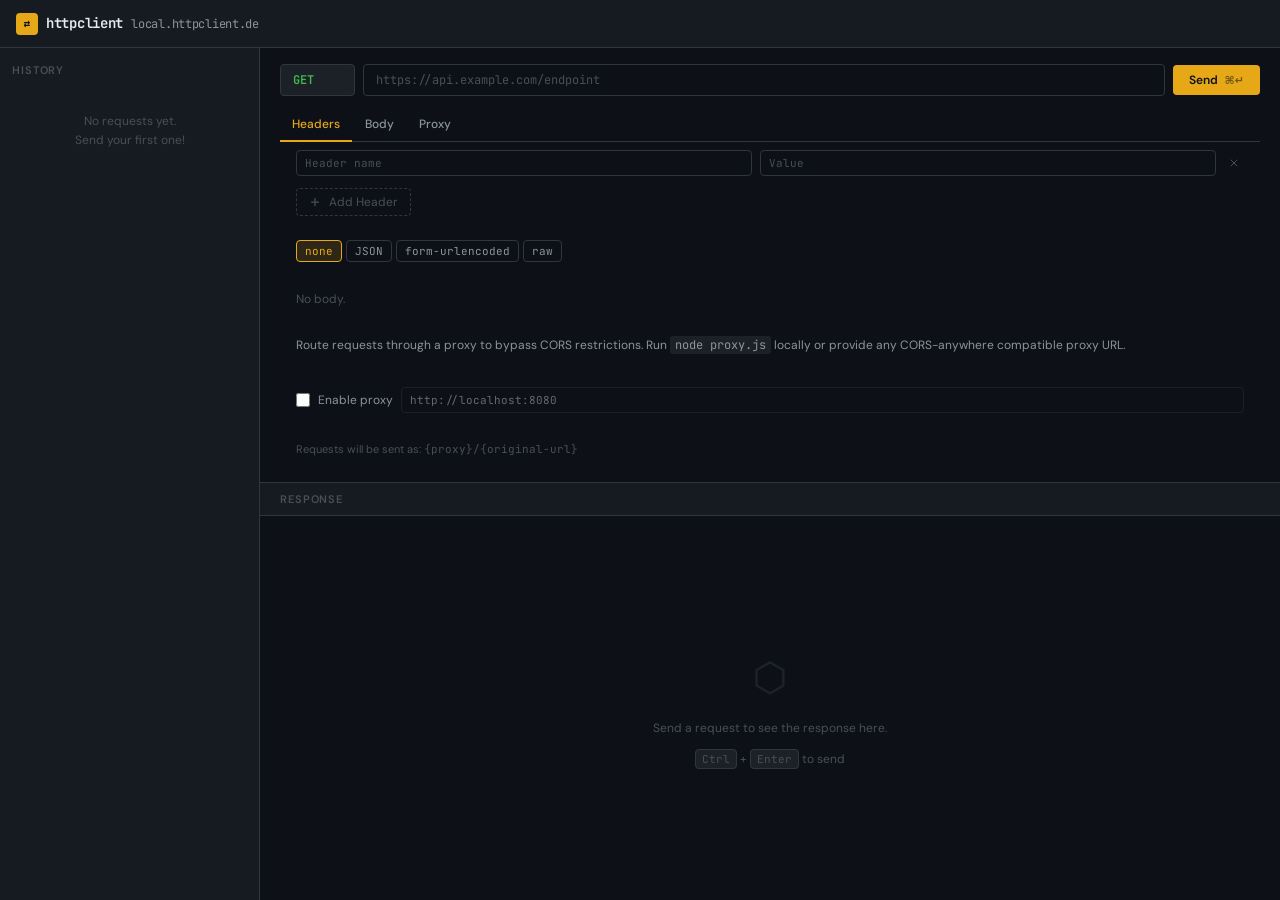
==== index.html @ a1837029 "Initial Application ("Vibecoded")" ====
<!DOCTYPE html>
<html lang="en">
<head>
  <meta charset="UTF-8" />
  <meta name="viewport" content="width=device-width, initial-scale=1.0" />
  <meta name="description" content="Offline HTTP client — send requests, inspect responses. Installable PWA." />
  <meta name="theme-color" content="#0d1117" />

  <!-- PWA -->
  <link rel="manifest" href="/manifest.json" />
  <link rel="apple-touch-icon" href="/icons/icon-192.png" />
  <meta name="apple-mobile-web-app-capable" content="yes" />
  <meta name="apple-mobile-web-app-status-bar-style" content="black-translucent" />
  <meta name="apple-mobile-web-app-title" content="httpclient" />

  <!-- iOS splash / Safari -->
  <meta name="mobile-web-app-capable" content="yes" />

  <title>httpclient</title>
  <link rel="stylesheet" href="/style.css" />
</head>
<body>

<div id="app">

  <!-- ── Header ──────────────────────────────────────────────────────── -->
  <header id="header">
    <div class="logo">
      <div class="logo-icon">⇄</div>
      httpclient
      <span class="logo-domain">local.httpclient.de</span>
    </div>

    <div class="header-spacer"></div>

    <div class="header-actions">
      <!-- Offline indicator -->
      <div id="offline-indicator">
        <div class="offline-dot"></div>
        offline
      </div>

      <!-- Install button (shown when installable) -->
      <button id="install-btn" title="Install as app">
        <svg width="13" height="13" viewBox="0 0 24 24" fill="none" stroke="currentColor" stroke-width="2" stroke-linecap="round" stroke-linejoin="round">
          <path d="M21 15v4a2 2 0 01-2 2H5a2 2 0 01-2-2v-4"/><polyline points="7 10 12 15 17 10"/><line x1="12" y1="15" x2="12" y2="3"/>
        </svg>
        Install App
      </button>
    </div>
  </header>

  <!-- ── Sidebar — History ────────────────────────────────────────────── -->
  <aside id="sidebar">
    <div class="sidebar-section">
      <span class="sidebar-label">History</span>
    </div>
    <div class="history-list" id="history-list"></div>
  </aside>

  <!-- ── Main ────────────────────────────────────────────────────────── -->
  <main id="main">

    <!-- Loading bar -->
    <div id="loading-bar"><div id="loading-bar-fill"></div></div>

    <!-- Request Panel -->
    <section id="request-panel">

      <!-- URL Bar -->
      <div class="url-bar">
        <select class="method-select" id="method-select" data-method="GET">
          <option value="GET">GET</option>
          <option value="POST">POST</option>
          <option value="PUT">PUT</option>
          <option value="PATCH">PATCH</option>
          <option value="DELETE">DELETE</option>
          <option value="HEAD">HEAD</option>
          <option value="OPTIONS">OPTIONS</option>
        </select>

        <input
          id="url-input"
          class="url-input"
          type="url"
          placeholder="https://api.example.com/endpoint"
          autocomplete="off"
          autocorrect="off"
          autocapitalize="off"
          spellcheck="false"
        />

        <button id="send-btn" class="btn-send">
          <div class="spinner"></div>
          <span class="send-label">
            Send
            <span style="opacity:0.55;font-size:var(--text-xs);margin-left:4px">⌘↵</span>
          </span>
        </button>
      </div>

      <!-- Request Tabs -->
      <div class="tabs">
        <button class="tab-btn active" data-tab="headers">
          Headers
          <span class="tab-badge" id="tab-headers-badge" style="display:none"></span>
        </button>
        <button class="tab-btn" data-tab="body">Body</button>
        <button class="tab-btn" data-tab="proxy">Proxy</button>
      </div>

      <!-- Headers Panel -->
      <div class="tab-panel active request-tabs-section" data-panel="headers">
        <div id="headers-editor"></div>
        <button class="btn-add-row" id="add-header-btn">
          <svg width="12" height="12" viewBox="0 0 24 24" fill="none" stroke="currentColor" stroke-width="2.5" stroke-linecap="round"><line x1="12" y1="5" x2="12" y2="19"/><line x1="5" y1="12" x2="19" y2="12"/></svg>
          Add Header
        </button>
      </div>

      <!-- Body Panel -->
      <div class="tab-panel request-tabs-section" data-panel="body">
        <div class="body-type-select">
          <button class="body-type-btn active" data-type="none">none</button>
          <button class="body-type-btn" data-type="json">JSON</button>
          <button class="body-type-btn" data-type="form">form-urlencoded</button>
          <button class="body-type-btn" data-type="raw">raw</button>
        </div>
        <div id="body-wrap"></div>
      </div>

      <!-- Proxy Panel -->
      <div class="tab-panel request-tabs-section" data-panel="proxy">
        <p style="color:var(--text-secondary);font-size:var(--text-sm);margin-bottom:var(--space-3);line-height:1.6">
          Route requests through a proxy to bypass CORS restrictions.
          Run <code style="font-family:var(--font-mono);background:var(--bg-elevated);padding:1px 5px;border-radius:3px">node proxy.js</code>
          locally or provide any CORS-anywhere compatible proxy URL.
        </p>
        <div class="proxy-row">
          <label class="proxy-toggle">
            <input type="checkbox" id="proxy-toggle" />
            Enable proxy
          </label>
          <input
            id="proxy-url-input"
            class="proxy-input"
            type="url"
            placeholder="http://localhost:8080"
            value="http://localhost:8080"
            disabled
          />
        </div>
        <p style="color:var(--text-muted);font-size:var(--text-xs);margin-top:var(--space-2);line-height:1.5">
          Requests will be sent as: <code style="font-family:var(--font-mono)">{proxy}/{original-url}</code>
        </p>
      </div>

    </section>

    <!-- Response Panel -->
    <section id="response-panel">
      <div id="response-header" class="response-header"></div>
      <div id="response-output" class="response-body-wrap"></div>
    </section>

  </main>
</div>

<!-- Update Banner -->
<div id="update-banner">
  <svg width="14" height="14" viewBox="0 0 24 24" fill="none" stroke="var(--accent)" stroke-width="2" stroke-linecap="round"><polyline points="23 4 23 10 17 10"/><path d="M20.49 15a9 9 0 11-2.12-9.36L23 10"/></svg>
  <span style="font-size:var(--text-sm);color:var(--text-secondary)">Update available</span>
  <button id="update-reload-btn" style="background:var(--accent);border:none;border-radius:var(--radius-sm);color:var(--bg-base);font-size:var(--text-xs);font-weight:600;padding:4px 10px;cursor:pointer">Reload</button>
  <button id="update-dismiss-btn" class="btn-icon" style="border:none;background:none" title="Dismiss">
    <svg width="12" height="12" viewBox="0 0 24 24" fill="none" stroke="currentColor" stroke-width="2" stroke-linecap="round"><line x1="18" y1="6" x2="6" y2="18"/><line x1="6" y1="6" x2="18" y2="18"/></svg>
  </button>
</div>

<script src="/app.js"></script>
</body>
</html>
---- style.css ----
/* style.css — httpclient design system */

/* ── Fonts ──────────────────────────────────────────────────────────────────── */
@import url('https://fonts.googleapis.com/css2?family=JetBrains+Mono:wght@300;400;500;600&family=DM+Sans:wght@300;400;500;600&display=swap');

/* ── Variables ──────────────────────────────────────────────────────────────── */
:root {
  /* Colors */
  --bg-base:       #0d1117;
  --bg-surface:    #161b22;
  --bg-elevated:   #1c2128;
  --bg-hover:      #21262d;
  --bg-input:      #0d1117;

  --border:        #30363d;
  --border-strong: #484f58;

  --text-primary:  #e6edf3;
  --text-secondary:#8b949e;
  --text-muted:    #484f58;

  --accent:        #e6a817;   /* amber */
  --accent-dim:    rgba(230, 168, 23, 0.15);
  --accent-glow:   rgba(230, 168, 23, 0.08);

  --green:         #3fb950;
  --red:           #f85149;
  --blue:          #58a6ff;
  --purple:        #bc8cff;
  --orange:        #ffa657;

  --status-1xx:    #58a6ff;
  --status-2xx:    #3fb950;
  --status-3xx:    #e6a817;
  --status-4xx:    #ffa657;
  --status-5xx:    #f85149;

  /* Spacing */
  --space-1: 4px;
  --space-2: 8px;
  --space-3: 12px;
  --space-4: 16px;
  --space-5: 20px;
  --space-6: 24px;
  --space-8: 32px;

  /* Typography */
  --font-ui:   'DM Sans', system-ui, sans-serif;
  --font-mono: 'JetBrains Mono', 'Fira Code', monospace;

  --text-xs:   11px;
  --text-sm:   12px;
  --text-base: 13px;
  --text-md:   14px;
  --text-lg:   16px;

  /* Radii */
  --radius-sm: 4px;
  --radius-md: 6px;
  --radius-lg: 10px;

  /* Transitions */
  --ease: cubic-bezier(0.16, 1, 0.3, 1);
  --duration: 160ms;
}

/* ── Reset ──────────────────────────────────────────────────────────────────── */
*, *::before, *::after { box-sizing: border-box; margin: 0; padding: 0; }

html, body {
  height: 100%;
  overflow: hidden;
  font-family: var(--font-ui);
  font-size: var(--text-base);
  background: var(--bg-base);
  color: var(--text-primary);
  -webkit-font-smoothing: antialiased;
  line-height: 1.5;
}

::selection { background: var(--accent-dim); color: var(--text-primary); }

/* ── Scrollbar ──────────────────────────────────────────────────────────────── */
::-webkit-scrollbar { width: 6px; height: 6px; }
::-webkit-scrollbar-track { background: transparent; }
::-webkit-scrollbar-thumb { background: var(--border); border-radius: 99px; }
::-webkit-scrollbar-thumb:hover { background: var(--border-strong); }

/* ── Layout ─────────────────────────────────────────────────────────────────── */
#app {
  display: grid;
  grid-template-rows: 48px 1fr;
  grid-template-columns: 260px 1fr;
  grid-template-areas:
    "header header"
    "sidebar main";
  height: 100vh;
  width: 100vw;
  overflow: hidden;
}

/* ── Header ─────────────────────────────────────────────────────────────────── */
#header {
  grid-area: header;
  display: flex;
  align-items: center;
  gap: var(--space-4);
  padding: 0 var(--space-4);
  background: var(--bg-surface);
  border-bottom: 1px solid var(--border);
  z-index: 100;
}

.logo {
  display: flex;
  align-items: center;
  gap: var(--space-2);
  font-family: var(--font-mono);
  font-size: var(--text-md);
  font-weight: 600;
  color: var(--text-primary);
  letter-spacing: -0.02em;
  flex-shrink: 0;
}

.logo-icon {
  width: 22px;
  height: 22px;
  background: var(--accent);
  border-radius: var(--radius-sm);
  display: flex;
  align-items: center;
  justify-content: center;
  font-size: 11px;
  font-weight: 700;
  color: var(--bg-base);
}

.logo-domain {
  color: var(--text-secondary);
  font-size: var(--text-sm);
  font-weight: 400;
}

.header-spacer { flex: 1; }

.header-actions {
  display: flex;
  align-items: center;
  gap: var(--space-2);
}

/* ── Sidebar ─────────────────────────────────────────────────────────────────── */
#sidebar {
  grid-area: sidebar;
  background: var(--bg-surface);
  border-right: 1px solid var(--border);
  display: flex;
  flex-direction: column;
  overflow: hidden;
}

.sidebar-section {
  padding: var(--space-3) var(--space-3) var(--space-2);
}

.sidebar-label {
  font-size: var(--text-xs);
  font-weight: 600;
  color: var(--text-muted);
  letter-spacing: 0.08em;
  text-transform: uppercase;
}

.history-list {
  flex: 1;
  overflow-y: auto;
  padding: 0 var(--space-2) var(--space-2);
}

.history-empty {
  padding: var(--space-6) var(--space-4);
  text-align: center;
  color: var(--text-muted);
  font-size: var(--text-sm);
  line-height: 1.6;
}

.history-item {
  display: flex;
  align-items: center;
  gap: var(--space-2);
  padding: var(--space-2) var(--space-2);
  border-radius: var(--radius-sm);
  cursor: pointer;
  transition: background var(--duration) var(--ease);
  min-width: 0;
}

.history-item:hover { background: var(--bg-hover); }

.history-item .method-badge {
  flex-shrink: 0;
  font-size: 9px;
}

.history-item .url-text {
  font-family: var(--font-mono);
  font-size: var(--text-xs);
  color: var(--text-secondary);
  white-space: nowrap;
  overflow: hidden;
  text-overflow: ellipsis;
  flex: 1;
  min-width: 0;
}

.history-item .status-dot {
  width: 6px;
  height: 6px;
  border-radius: 50%;
  flex-shrink: 0;
}

/* ── Main ────────────────────────────────────────────────────────────────────── */
#main {
  grid-area: main;
  display: flex;
  flex-direction: column;
  overflow: hidden;
  background: var(--bg-base);
}

/* ── Request Panel ───────────────────────────────────────────────────────────── */
#request-panel {
  padding: var(--space-4) var(--space-5);
  border-bottom: 1px solid var(--border);
  flex-shrink: 0;
}

.url-bar {
  display: flex;
  align-items: center;
  gap: var(--space-2);
  margin-bottom: var(--space-3);
}

.method-select {
  appearance: none;
  background: var(--bg-elevated);
  border: 1px solid var(--border);
  border-radius: var(--radius-sm);
  color: var(--accent);
  font-family: var(--font-mono);
  font-size: var(--text-sm);
  font-weight: 600;
  padding: 7px var(--space-3);
  cursor: pointer;
  outline: none;
  flex-shrink: 0;
  transition: border-color var(--duration);
}

.method-select:hover { border-color: var(--border-strong); }
.method-select:focus { border-color: var(--accent); }

/* Method color coding */
.method-select[data-method="GET"]     { color: var(--green); }
.method-select[data-method="POST"]    { color: var(--blue); }
.method-select[data-method="PUT"]     { color: var(--orange); }
.method-select[data-method="PATCH"]   { color: var(--purple); }
.method-select[data-method="DELETE"]  { color: var(--red); }
.method-select[data-method="HEAD"]    { color: var(--text-secondary); }
.method-select[data-method="OPTIONS"] { color: var(--text-secondary); }

.url-input {
  flex: 1;
  background: var(--bg-input);
  border: 1px solid var(--border);
  border-radius: var(--radius-sm);
  color: var(--text-primary);
  font-family: var(--font-mono);
  font-size: var(--text-sm);
  padding: 7px var(--space-3);
  outline: none;
  transition: border-color var(--duration);
  min-width: 0;
}

.url-input::placeholder { color: var(--text-muted); }
.url-input:hover { border-color: var(--border-strong); }
.url-input:focus { border-color: var(--accent); box-shadow: 0 0 0 3px var(--accent-glow); }

.btn-send {
  display: flex;
  align-items: center;
  gap: var(--space-2);
  background: var(--accent);
  border: none;
  border-radius: var(--radius-sm);
  color: var(--bg-base);
  font-family: var(--font-ui);
  font-size: var(--text-sm);
  font-weight: 600;
  padding: 7px var(--space-4);
  cursor: pointer;
  flex-shrink: 0;
  transition: all var(--duration) var(--ease);
  white-space: nowrap;
}

.btn-send:hover { filter: brightness(1.1); transform: translateY(-1px); }
.btn-send:active { transform: translateY(0); }
.btn-send:disabled {
  background: var(--bg-elevated);
  color: var(--text-muted);
  cursor: not-allowed;
  transform: none;
}

.btn-send .spinner {
  width: 12px;
  height: 12px;
  border: 2px solid rgba(13,17,23,0.3);
  border-top-color: var(--bg-base);
  border-radius: 50%;
  animation: spin 0.6s linear infinite;
  display: none;
}

.btn-send.loading .spinner { display: block; }
.btn-send.loading .send-label { display: none; }

@keyframes spin { to { transform: rotate(360deg); } }

/* ── Tabs ────────────────────────────────────────────────────────────────────── */
.tabs {
  display: flex;
  gap: 1px;
  border-bottom: 1px solid var(--border);
}

.tab-btn {
  background: none;
  border: none;
  border-bottom: 2px solid transparent;
  color: var(--text-secondary);
  font-family: var(--font-ui);
  font-size: var(--text-sm);
  font-weight: 500;
  padding: var(--space-2) var(--space-3);
  cursor: pointer;
  transition: all var(--duration);
  margin-bottom: -1px;
}

.tab-btn:hover { color: var(--text-primary); }

.tab-btn.active {
  color: var(--accent);
  border-bottom-color: var(--accent);
}

.tab-badge {
  display: inline-flex;
  align-items: center;
  justify-content: center;
  background: var(--bg-elevated);
  border-radius: 99px;
  font-size: 9px;
  font-weight: 600;
  min-width: 16px;
  height: 16px;
  padding: 0 4px;
  margin-left: 4px;
  color: var(--text-secondary);
}

.tab-panel { display: none; }
.tab-panel.active { display: block; }

/* ── Headers Editor ──────────────────────────────────────────────────────────── */
.kv-editor {
  padding: var(--space-3) 0;
}

.kv-row {
  display: grid;
  grid-template-columns: 1fr 1fr auto;
  gap: var(--space-2);
  margin-bottom: var(--space-2);
  align-items: center;
}

.kv-input {
  background: var(--bg-input);
  border: 1px solid var(--border);
  border-radius: var(--radius-sm);
  color: var(--text-primary);
  font-family: var(--font-mono);
  font-size: var(--text-xs);
  padding: 5px var(--space-2);
  outline: none;
  transition: border-color var(--duration);
  width: 100%;
}

.kv-input::placeholder { color: var(--text-muted); }
.kv-input:focus { border-color: var(--accent); }

.kv-delete {
  background: none;
  border: none;
  color: var(--text-muted);
  cursor: pointer;
  padding: 4px;
  border-radius: var(--radius-sm);
  transition: color var(--duration);
  display: flex;
  align-items: center;
  justify-content: center;
  flex-shrink: 0;
}

.kv-delete:hover { color: var(--red); }

.btn-add-row {
  display: inline-flex;
  align-items: center;
  gap: var(--space-2);
  background: none;
  border: 1px dashed var(--border);
  border-radius: var(--radius-sm);
  color: var(--text-muted);
  font-family: var(--font-ui);
  font-size: var(--text-sm);
  padding: 5px var(--space-3);
  cursor: pointer;
  transition: all var(--duration);
  margin-top: var(--space-1);
}

.btn-add-row:hover {
  border-color: var(--accent);
  color: var(--accent);
}

/* ── Body Editor ─────────────────────────────────────────────────────────────── */
.body-type-select {
  display: flex;
  gap: var(--space-1);
  padding: var(--space-2) 0;
}

.body-type-btn {
  background: none;
  border: 1px solid var(--border);
  border-radius: var(--radius-sm);
  color: var(--text-secondary);
  font-family: var(--font-mono);
  font-size: var(--text-xs);
  padding: 3px var(--space-2);
  cursor: pointer;
  transition: all var(--duration);
}

.body-type-btn.active {
  background: var(--accent-dim);
  border-color: var(--accent);
  color: var(--accent);
}

.body-editor {
  background: var(--bg-input);
  border: 1px solid var(--border);
  border-radius: var(--radius-sm);
  color: var(--text-primary);
  font-family: var(--font-mono);
  font-size: var(--text-xs);
  line-height: 1.6;
  padding: var(--space-3);
  outline: none;
  resize: vertical;
  width: 100%;
  min-height: 100px;
  transition: border-color var(--duration);
  tab-size: 2;
}

.body-editor:focus { border-color: var(--accent); }
.body-editor::placeholder { color: var(--text-muted); }

/* ── Proxy Settings ──────────────────────────────────────────────────────────── */
.proxy-row {
  display: flex;
  align-items: center;
  gap: var(--space-2);
  padding: var(--space-3) 0;
}

.proxy-toggle {
  display: flex;
  align-items: center;
  gap: var(--space-2);
  cursor: pointer;
  font-size: var(--text-sm);
  color: var(--text-secondary);
  user-select: none;
  flex-shrink: 0;
}

.proxy-toggle input[type="checkbox"] {
  width: 14px;
  height: 14px;
  accent-color: var(--accent);
  cursor: pointer;
}

.proxy-input {
  flex: 1;
  background: var(--bg-input);
  border: 1px solid var(--border);
  border-radius: var(--radius-sm);
  color: var(--text-primary);
  font-family: var(--font-mono);
  font-size: var(--text-xs);
  padding: 5px var(--space-2);
  outline: none;
  transition: border-color var(--duration);
}

.proxy-input:focus { border-color: var(--accent); }
.proxy-input:disabled { opacity: 0.4; cursor: not-allowed; }
.proxy-input::placeholder { color: var(--text-muted); }

/* ── Response Panel ──────────────────────────────────────────────────────────── */
#response-panel {
  flex: 1;
  display: flex;
  flex-direction: column;
  overflow: hidden;
  min-height: 0;
}

.response-header {
  display: flex;
  align-items: center;
  gap: var(--space-3);
  padding: var(--space-2) var(--space-5);
  border-bottom: 1px solid var(--border);
  flex-shrink: 0;
  background: var(--bg-surface);
}

.response-header-label {
  font-size: var(--text-xs);
  font-weight: 600;
  color: var(--text-muted);
  letter-spacing: 0.08em;
  text-transform: uppercase;
}

.status-badge {
  display: inline-flex;
  align-items: center;
  gap: var(--space-1);
  font-family: var(--font-mono);
  font-size: var(--text-sm);
  font-weight: 600;
  padding: 2px var(--space-2);
  border-radius: var(--radius-sm);
  background: var(--bg-elevated);
}

.status-badge.s1xx { color: var(--status-1xx); background: rgba(88,166,255,0.1); }
.status-badge.s2xx { color: var(--status-2xx); background: rgba(63,185,80,0.1); }
.status-badge.s3xx { color: var(--status-3xx); background: rgba(230,168,23,0.1); }
.status-badge.s4xx { color: var(--status-4xx); background: rgba(255,166,87,0.1); }
.status-badge.s5xx { color: var(--status-5xx); background: rgba(248,81,73,0.1); }

.response-meta {
  display: flex;
  align-items: center;
  gap: var(--space-4);
  margin-left: auto;
}

.meta-item {
  font-family: var(--font-mono);
  font-size: var(--text-xs);
  color: var(--text-secondary);
}

.meta-label {
  color: var(--text-muted);
  margin-right: 4px;
}

.response-body-wrap {
  flex: 1;
  overflow: auto;
  padding: var(--space-3) var(--space-5);
  min-height: 0;
}

.response-empty {
  display: flex;
  flex-direction: column;
  align-items: center;
  justify-content: center;
  height: 100%;
  gap: var(--space-3);
  color: var(--text-muted);
  text-align: center;
}

.response-empty-icon {
  font-size: 40px;
  opacity: 0.3;
}

.response-empty p {
  font-size: var(--text-sm);
  line-height: 1.6;
  max-width: 280px;
}

.response-empty .shortcut {
  font-family: var(--font-mono);
  font-size: var(--text-xs);
  background: var(--bg-elevated);
  border: 1px solid var(--border);
  border-radius: var(--radius-sm);
  padding: 2px 6px;
}

/* ── JSON Tree ────────────────────────────────────────────────────────────────── */
.json-tree {
  font-family: var(--font-mono);
  font-size: var(--text-sm);
  line-height: 1.7;
  white-space: pre-wrap;
  word-break: break-word;
}

.json-key   { color: var(--blue); }
.json-str   { color: var(--green); }
.json-num   { color: var(--orange); }
.json-bool  { color: var(--purple); }
.json-null  { color: var(--text-secondary); }
.json-punct { color: var(--text-muted); }

/* ── Raw Response ────────────────────────────────────────────────────────────── */
.response-raw {
  font-family: var(--font-mono);
  font-size: var(--text-sm);
  line-height: 1.7;
  color: var(--text-primary);
  white-space: pre-wrap;
  word-break: break-all;
}

/* ── Error State ─────────────────────────────────────────────────────────────── */
.response-error {
  display: flex;
  flex-direction: column;
  gap: var(--space-3);
  padding: var(--space-4);
  background: rgba(248,81,73,0.08);
  border: 1px solid rgba(248,81,73,0.2);
  border-radius: var(--radius-md);
}

.response-error-title {
  font-weight: 600;
  color: var(--red);
  display: flex;
  align-items: center;
  gap: var(--space-2);
}

.response-error-msg {
  font-family: var(--font-mono);
  font-size: var(--text-xs);
  color: var(--text-secondary);
  line-height: 1.6;
}

.response-error-hint {
  font-size: var(--text-sm);
  color: var(--text-secondary);
  line-height: 1.6;
}

.response-error-hint a {
  color: var(--accent);
  text-decoration: underline;
  text-underline-offset: 2px;
}

/* ── Method Badge ────────────────────────────────────────────────────────────── */
.method-badge {
  font-family: var(--font-mono);
  font-size: 9px;
  font-weight: 700;
  letter-spacing: 0.04em;
  padding: 2px 5px;
  border-radius: 3px;
  text-transform: uppercase;
  flex-shrink: 0;
}

.method-badge.GET     { background: rgba(63,185,80,0.15);  color: var(--green); }
.method-badge.POST    { background: rgba(88,166,255,0.15); color: var(--blue); }
.method-badge.PUT     { background: rgba(255,166,87,0.15); color: var(--orange); }
.method-badge.PATCH   { background: rgba(188,140,255,0.15); color: var(--purple); }
.method-badge.DELETE  { background: rgba(248,81,73,0.15);  color: var(--red); }
.method-badge.HEAD    { background: var(--bg-elevated); color: var(--text-secondary); }
.method-badge.OPTIONS { background: var(--bg-elevated); color: var(--text-secondary); }

/* ── Buttons ─────────────────────────────────────────────────────────────────── */
.btn-icon {
  display: flex;
  align-items: center;
  justify-content: center;
  background: none;
  border: 1px solid var(--border);
  border-radius: var(--radius-sm);
  color: var(--text-secondary);
  width: 28px;
  height: 28px;
  cursor: pointer;
  transition: all var(--duration);
  flex-shrink: 0;
}

.btn-icon:hover {
  background: var(--bg-hover);
  border-color: var(--border-strong);
  color: var(--text-primary);
}

.btn-icon.accent:hover {
  background: var(--accent-dim);
  border-color: var(--accent);
  color: var(--accent);
}

/* ── Update Banner ───────────────────────────────────────────────────────────── */
#update-banner {
  display: none;
  position: fixed;
  bottom: var(--space-4);
  right: var(--space-4);
  background: var(--bg-elevated);
  border: 1px solid var(--accent);
  border-radius: var(--radius-md);
  padding: var(--space-3) var(--space-4);
  gap: var(--space-3);
  align-items: center;
  z-index: 999;
  box-shadow: 0 8px 32px rgba(0,0,0,0.4);
  font-size: var(--text-sm);
  animation: slideUp 0.3s var(--ease) forwards;
}

#update-banner.visible { display: flex; }

@keyframes slideUp {
  from { opacity: 0; transform: translateY(8px); }
  to   { opacity: 1; transform: translateY(0); }
}

/* ── Install Banner ──────────────────────────────────────────────────────────── */
#install-btn {
  display: none;
  align-items: center;
  gap: var(--space-2);
  background: var(--accent-dim);
  border: 1px solid var(--accent);
  border-radius: var(--radius-sm);
  color: var(--accent);
  font-family: var(--font-ui);
  font-size: var(--text-sm);
  font-weight: 500;
  padding: 5px var(--space-3);
  cursor: pointer;
  transition: all var(--duration);
}

#install-btn.visible { display: flex; }
#install-btn:hover { background: var(--accent); color: var(--bg-base); }

/* ── Offline Indicator ───────────────────────────────────────────────────────── */
#offline-indicator {
  display: none;
  align-items: center;
  gap: var(--space-1);
  font-size: var(--text-xs);
  color: var(--text-muted);
  padding: 3px var(--space-2);
  background: var(--bg-elevated);
  border-radius: var(--radius-sm);
  border: 1px solid var(--border);
}

#offline-indicator.visible { display: flex; }

.offline-dot {
  width: 6px;
  height: 6px;
  border-radius: 50%;
  background: var(--text-muted);
}

body.offline #offline-indicator { display: flex; }
body.offline .offline-dot { background: var(--orange); }

/* ── Copy Button ─────────────────────────────────────────────────────────────── */
.copy-btn {
  display: inline-flex;
  align-items: center;
  gap: 4px;
  background: none;
  border: 1px solid var(--border);
  border-radius: var(--radius-sm);
  color: var(--text-muted);
  font-family: var(--font-ui);
  font-size: var(--text-xs);
  padding: 3px var(--space-2);
  cursor: pointer;
  transition: all var(--duration);
}

.copy-btn:hover { border-color: var(--border-strong); color: var(--text-primary); }
.copy-btn.copied { border-color: var(--green); color: var(--green); }

/* ── Panels tab strip ────────────────────────────────────────────────────────── */
.panel-tabs {
  display: flex;
  align-items: center;
  padding: 0 var(--space-5);
  background: var(--bg-surface);
  border-bottom: 1px solid var(--border);
  gap: 0;
  flex-shrink: 0;
}

/* ── Loading bar ─────────────────────────────────────────────────────────────── */
#loading-bar {
  position: absolute;
  top: 48px;
  left: 0;
  right: 0;
  height: 2px;
  background: transparent;
  z-index: 200;
  pointer-events: none;
  overflow: hidden;
}

#loading-bar-fill {
  height: 100%;
  background: var(--accent);
  width: 0;
  transition: width 0.1s linear;
  box-shadow: 0 0 8px var(--accent);
}

/* ── Scrollable request tabs ─────────────────────────────────────────────────── */
.request-tabs-section {
  padding: var(--space-2) var(--space-4);
  display: flex;
  flex-direction: column;
  gap: var(--space-2);
  overflow-y: auto;
}

/* ── Responsive ──────────────────────────────────────────────────────────────── */
@media (max-width: 700px) {
  #app {
    grid-template-columns: 1fr;
    grid-template-rows: 48px 1fr;
    grid-template-areas:
      "header"
      "main";
  }
  #sidebar { display: none; }
}
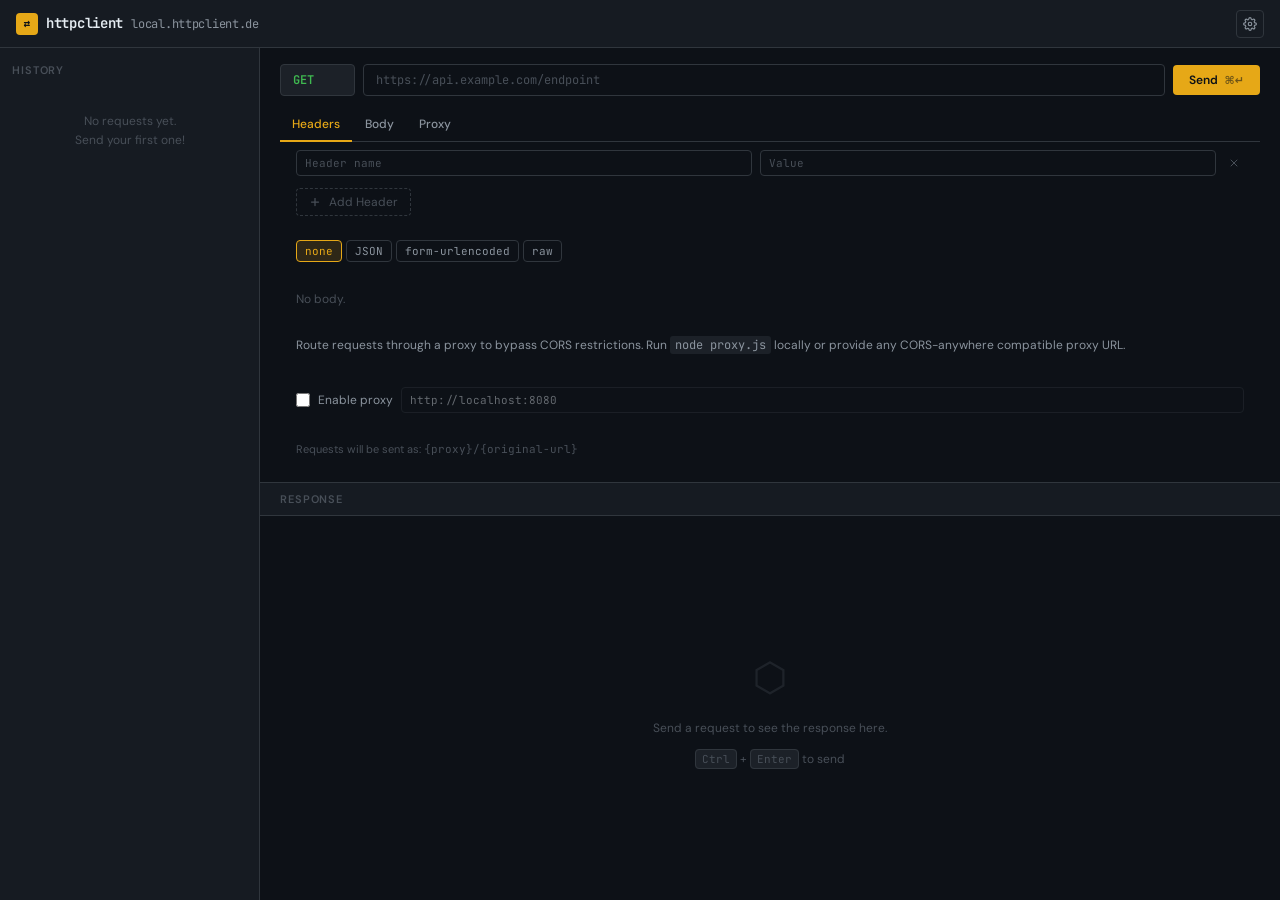
==== commit 4c9b95d1: "feat: Add Settings (Customization) ..." ====
--- a/index.html
+++ b/index.html
@@ -16,6 +16,31 @@
   <!-- iOS splash / Safari -->
   <meta name="mobile-web-app-capable" content="yes" />
 
+  <!-- Prevent theme/accent flash on load -->
+  <script>
+    (function() {
+      try {
+        var p = JSON.parse(localStorage.getItem('httpclient-prefs') || '{}');
+        var theme  = p.theme  || 'dark';
+        var accent = p.accent || '#e6a817';
+        var rgb    = p.accentRgb || '230,168,23';
+        var sz     = p.fontSize  || 13;
+        var root   = document.documentElement;
+        root.setAttribute('data-theme', theme);
+        root.style.setProperty('--accent', accent);
+        root.style.setProperty('--accent-rgb', rgb);
+        root.style.setProperty('--accent-dim', 'rgba(' + rgb + ', 0.15)');
+        root.style.setProperty('--accent-glow', 'rgba(' + rgb + ', 0.08)');
+        root.style.setProperty('--font-ui',   p.fontUi   || "'DM Sans', system-ui, sans-serif");
+        root.style.setProperty('--font-mono', p.fontMono || "'JetBrains Mono', monospace");
+        root.style.setProperty('--text-base', sz + 'px');
+        root.style.setProperty('--text-xs',   (sz-2) + 'px');
+        root.style.setProperty('--text-sm',   (sz-1) + 'px');
+        root.style.setProperty('--text-md',   (sz+1) + 'px');
+        root.style.setProperty('--text-lg',   (sz+3) + 'px');
+      } catch(e) {}
+    })();
+  </script>
   <title>httpclient</title>
   <link rel="stylesheet" href="/style.css" />
 </head>
@@ -39,6 +64,14 @@
         <div class="offline-dot"></div>
         offline
       </div>
+
+      <!-- Customization button -->
+      <button id="customize-btn" title="Customization" aria-expanded="false" aria-controls="customize-popover">
+        <svg width="14" height="14" viewBox="0 0 24 24" fill="none" stroke="currentColor" stroke-width="2" stroke-linecap="round" stroke-linejoin="round">
+          <circle cx="12" cy="12" r="3"/>
+          <path d="M19.4 15a1.65 1.65 0 0 0 .33 1.82l.06.06a2 2 0 0 1-2.83 2.83l-.06-.06a1.65 1.65 0 0 0-1.82-.33 1.65 1.65 0 0 0-1 1.51V21a2 2 0 0 1-4 0v-.09A1.65 1.65 0 0 0 9 19.4a1.65 1.65 0 0 0-1.82.33l-.06.06a2 2 0 0 1-2.83-2.83l.06-.06A1.65 1.65 0 0 0 4.68 15a1.65 1.65 0 0 0-1.51-1H3a2 2 0 0 1 0-4h.09A1.65 1.65 0 0 0 4.6 9a1.65 1.65 0 0 0-.33-1.82l-.06-.06a2 2 0 0 1 2.83-2.83l.06.06A1.65 1.65 0 0 0 9 4.68a1.65 1.65 0 0 0 1-1.51V3a2 2 0 0 1 4 0v.09a1.65 1.65 0 0 0 1 1.51 1.65 1.65 0 0 0 1.82-.33l.06-.06a2 2 0 0 1 2.83 2.83l-.06.06A1.65 1.65 0 0 0 19.4 9a1.65 1.65 0 0 0 1.51 1H21a2 2 0 0 1 0 4h-.09a1.65 1.65 0 0 0-1.51 1z"/>
+        </svg>
+      </button>
 
       <!-- Install button (shown when installable) -->
       <button id="install-btn" title="Install as app">
@@ -176,6 +209,111 @@
   </button>
 </div>
 
+
+<!-- Customization backdrop -->
+<div id="customize-backdrop"></div>
+
+<!-- Customization Popover -->
+<div id="customize-popover" role="dialog" aria-label="Customization" aria-modal="true">
+  <div class="popover-header">
+    <span class="popover-title">Customization</span>
+    <button class="popover-close" id="customize-close" title="Close">
+      <svg width="13" height="13" viewBox="0 0 24 24" fill="none" stroke="currentColor" stroke-width="2.5" stroke-linecap="round">
+        <line x1="18" y1="6" x2="6" y2="18"/><line x1="6" y1="6" x2="18" y2="18"/>
+      </svg>
+    </button>
+  </div>
+
+  <div class="popover-body">
+
+    <!-- Theme -->
+    <div class="popover-section">
+      <div class="popover-section-label">Theme</div>
+      <div class="theme-toggle">
+        <button class="theme-option active" data-theme="dark">
+          <svg width="12" height="12" viewBox="0 0 24 24" fill="none" stroke="currentColor" stroke-width="2" stroke-linecap="round"><path d="M21 12.79A9 9 0 1111.21 3 7 7 0 0021 12.79z"/></svg>
+          Dark
+        </button>
+        <button class="theme-option" data-theme="light">
+          <svg width="12" height="12" viewBox="0 0 24 24" fill="none" stroke="currentColor" stroke-width="2" stroke-linecap="round"><circle cx="12" cy="12" r="5"/><line x1="12" y1="1" x2="12" y2="3"/><line x1="12" y1="21" x2="12" y2="23"/><line x1="4.22" y1="4.22" x2="5.64" y2="5.64"/><line x1="18.36" y1="18.36" x2="19.78" y2="19.78"/><line x1="1" y1="12" x2="3" y2="12"/><line x1="21" y1="12" x2="23" y2="12"/><line x1="4.22" y1="19.78" x2="5.64" y2="18.36"/><line x1="18.36" y1="5.64" x2="19.78" y2="4.22"/></svg>
+          Light
+        </button>
+      </div>
+    </div>
+
+    <!-- Accent Color -->
+    <div class="popover-section">
+      <div class="popover-section-label">Accent Color</div>
+      <div class="accent-swatches" id="accent-swatches">
+        <button class="accent-swatch active" data-color="#e6a817" data-rgb="230,168,23" style="background:#e6a817" title="Amber"></button>
+        <button class="accent-swatch" data-color="#58a6ff" data-rgb="88,166,255" style="background:#58a6ff" title="Blue"></button>
+        <button class="accent-swatch" data-color="#3fb950" data-rgb="63,185,80" style="background:#3fb950" title="Green"></button>
+        <button class="accent-swatch" data-color="#f85149" data-rgb="248,81,73" style="background:#f85149" title="Red"></button>
+        <button class="accent-swatch" data-color="#bc8cff" data-rgb="188,140,255" style="background:#bc8cff" title="Purple"></button>
+        <button class="accent-swatch" data-color="#ffa657" data-rgb="255,166,87" style="background:#ffa657" title="Orange"></button>
+        <button class="accent-swatch" data-color="#39c5cf" data-rgb="57,197,207" style="background:#39c5cf" title="Teal"></button>
+        <!-- Custom color picker -->
+        <button class="accent-swatch custom-swatch" title="Custom color" data-custom="true">
+          <input type="color" id="accent-custom-input" value="#e6a817" title="Pick custom accent color" />
+        </button>
+      </div>
+    </div>
+
+    <!-- UI Font -->
+    <div class="popover-section">
+      <div class="popover-section-label">Interface Font</div>
+      <div class="font-row">
+        <select class="font-select" id="font-ui-select">
+          <option value="'DM Sans', system-ui, sans-serif">DM Sans</option>
+          <option value="'Inter', system-ui, sans-serif">Inter</option>
+          <option value="system-ui, sans-serif">System UI</option>
+          <option value="'Geist', system-ui, sans-serif">Geist</option>
+          <option value="'Nunito', system-ui, sans-serif">Nunito</option>
+          <option value="Georgia, serif">Georgia (Serif)</option>
+        </select>
+        <div class="font-preview" id="font-ui-preview" style="font-family:var(--font-ui)">
+          The quick brown fox jumps over the lazy dog
+        </div>
+      </div>
+    </div>
+
+    <!-- Mono Font -->
+    <div class="popover-section">
+      <div class="popover-section-label">Code Font</div>
+      <div class="font-row">
+        <select class="font-select" id="font-mono-select">
+          <option value="'JetBrains Mono', monospace">JetBrains Mono</option>
+          <option value="'Fira Code', monospace">Fira Code</option>
+          <option value="'Cascadia Code', monospace">Cascadia Code</option>
+          <option value="'IBM Plex Mono', monospace">IBM Plex Mono</option>
+          <option value="'Source Code Pro', monospace">Source Code Pro</option>
+          <option value="'Courier New', monospace">Courier New</option>
+          <option value="monospace">System Mono</option>
+        </select>
+        <div class="font-preview" id="font-mono-preview" style="font-family:var(--font-mono)">
+          { "status": 200, "ok": true }
+        </div>
+      </div>
+    </div>
+
+    <!-- Font Size -->
+    <div class="popover-section">
+      <div class="popover-section-label">Base Font Size</div>
+      <div class="slider-row">
+        <input type="range" class="range-slider" id="font-size-slider"
+               min="11" max="16" step="1" value="13" />
+        <span class="slider-value" id="font-size-value">13px</span>
+      </div>
+    </div>
+
+  </div><!-- /popover-body -->
+
+  <div class="popover-footer">
+    <button class="btn-reset" id="customize-reset">Reset to defaults</button>
+    <span class="saved-indicator" id="saved-indicator">✓ Saved</span>
+  </div>
+</div>
+
 <script src="/app.js"></script>
 </body>
 </html>
--- a/style.css
+++ b/style.css
@@ -887,3 +887,183 @@
   }
   #sidebar { display: none; }
 }
+
+/* ── Light Theme ─────────────────────────────────────────────────────────────── */
+[data-theme="light"] {
+  --bg-base:       #f6f8fa;
+  --bg-surface:    #ffffff;
+  --bg-elevated:   #eaeef2;
+  --bg-hover:      #e4e9ef;
+  --bg-input:      #ffffff;
+  --border:        #d0d7de;
+  --border-strong: #afb8c1;
+  --text-primary:  #1f2328;
+  --text-secondary:#57606a;
+  --text-muted:    #afb8c1;
+  --accent-dim:    rgba(var(--accent-rgb), 0.12);
+  --accent-glow:   rgba(var(--accent-rgb), 0.07);
+}
+
+/* ── Accent RGB helper (updated by JS) ───────────────────────────────────────── */
+:root { --accent-rgb: 230, 168, 23; }
+
+/* ── Customization button ────────────────────────────────────────────────────── */
+#customize-btn {
+  display: flex; align-items: center; justify-content: center;
+  background: none; border: 1px solid var(--border);
+  border-radius: var(--radius-sm); color: var(--text-secondary);
+  width: 28px; height: 28px; cursor: pointer;
+  transition: all var(--duration); flex-shrink: 0;
+}
+#customize-btn:hover, #customize-btn[aria-expanded="true"] {
+  background: var(--bg-hover); border-color: var(--accent); color: var(--accent);
+}
+
+/* ── Popover backdrop ────────────────────────────────────────────────────────── */
+#customize-backdrop { display: none; position: fixed; inset: 0; z-index: 490; }
+#customize-backdrop.open { display: block; }
+
+/* ── Popover panel ───────────────────────────────────────────────────────────── */
+#customize-popover {
+  display: none; flex-direction: column;
+  position: fixed; top: 52px; right: var(--space-4);
+  width: 300px; background: var(--bg-surface);
+  border: 1px solid var(--border); border-radius: var(--radius-lg);
+  box-shadow: 0 16px 48px rgba(0,0,0,0.32), 0 2px 8px rgba(0,0,0,0.12);
+  z-index: 500; overflow: hidden;
+  transform-origin: top right;
+}
+#customize-popover.open {
+  display: flex;
+  animation: popoverIn 0.18s var(--ease) forwards;
+}
+@keyframes popoverIn {
+  from { opacity: 0; transform: scale(0.94) translateY(-6px); }
+  to   { opacity: 1; transform: scale(1)    translateY(0); }
+}
+
+.popover-header {
+  display: flex; align-items: center; justify-content: space-between;
+  padding: var(--space-3) var(--space-4); border-bottom: 1px solid var(--border);
+}
+.popover-title { font-size: var(--text-sm); font-weight: 600; color: var(--text-primary); }
+.popover-close {
+  background: none; border: none; color: var(--text-muted); cursor: pointer;
+  padding: 2px; border-radius: var(--radius-sm); display: flex;
+  align-items: center; justify-content: center; transition: color var(--duration);
+}
+.popover-close:hover { color: var(--text-primary); }
+
+.popover-body {
+  padding: var(--space-3) var(--space-4); display: flex; flex-direction: column;
+  gap: var(--space-4); max-height: 70vh; overflow-y: auto;
+}
+
+.popover-section { display: flex; flex-direction: column; gap: var(--space-2); }
+
+.popover-section-label {
+  font-size: var(--text-xs); font-weight: 600; color: var(--text-muted);
+  letter-spacing: 0.08em; text-transform: uppercase;
+}
+
+/* ── Theme toggle ────────────────────────────────────────────────────────────── */
+.theme-toggle {
+  display: grid; grid-template-columns: 1fr 1fr;
+  gap: 3px; background: var(--bg-elevated);
+  border-radius: var(--radius-md); padding: 3px;
+}
+.theme-option {
+  display: flex; align-items: center; justify-content: center;
+  gap: var(--space-2); padding: 6px var(--space-3);
+  border-radius: calc(var(--radius-md) - 2px); border: none;
+  background: transparent; color: var(--text-secondary);
+  font-family: var(--font-ui); font-size: var(--text-sm);
+  font-weight: 500; cursor: pointer;
+  transition: all var(--duration) var(--ease);
+}
+.theme-option.active {
+  background: var(--bg-surface); color: var(--text-primary);
+  box-shadow: 0 1px 4px rgba(0,0,0,0.15);
+}
+
+/* ── Accent swatches ─────────────────────────────────────────────────────────── */
+.accent-swatches { display: flex; gap: var(--space-2); flex-wrap: wrap; }
+.accent-swatch {
+  width: 26px; height: 26px; border-radius: 50%;
+  border: 2px solid transparent; cursor: pointer;
+  transition: all var(--duration) var(--ease); position: relative;
+}
+.accent-swatch:hover { transform: scale(1.15); }
+.accent-swatch.active {
+  outline: 2px solid var(--text-primary);
+  outline-offset: 2px;
+}
+.accent-swatch.custom-swatch {
+  background: conic-gradient(
+    hsl(0,80%,55%), hsl(40,80%,55%), hsl(80,80%,50%), hsl(130,60%,45%),
+    hsl(190,70%,50%), hsl(230,70%,60%), hsl(280,70%,60%), hsl(360,80%,55%)
+  );
+}
+.accent-swatch.custom-swatch input[type="color"] {
+  opacity: 0; position: absolute; inset: 0;
+  width: 100%; height: 100%; cursor: pointer; border: none; padding: 0;
+}
+
+/* ── Font selects ────────────────────────────────────────────────────────────── */
+.font-row { display: flex; flex-direction: column; gap: 4px; }
+.font-row-label { font-size: var(--text-xs); color: var(--text-secondary); font-weight: 500; }
+.font-select {
+  appearance: none; background: var(--bg-input); border: 1px solid var(--border);
+  border-radius: var(--radius-sm); color: var(--text-primary);
+  font-family: var(--font-ui); font-size: var(--text-sm);
+  padding: 6px var(--space-3); width: 100%; outline: none;
+  cursor: pointer; transition: border-color var(--duration);
+}
+.font-select:focus { border-color: var(--accent); }
+.font-preview {
+  font-size: 11px; color: var(--text-muted); padding: 2px 0;
+  overflow: hidden; white-space: nowrap; text-overflow: ellipsis;
+}
+
+/* ── Font size slider ────────────────────────────────────────────────────────── */
+.slider-row { display: flex; align-items: center; gap: var(--space-3); }
+.range-slider {
+  flex: 1; appearance: none; height: 4px;
+  background: var(--bg-elevated); border-radius: 99px; outline: none; cursor: pointer;
+}
+.range-slider::-webkit-slider-thumb {
+  appearance: none; width: 14px; height: 14px; border-radius: 50%;
+  background: var(--accent); cursor: pointer; transition: transform var(--duration);
+}
+.range-slider::-webkit-slider-thumb:hover { transform: scale(1.2); }
+.range-slider::-moz-range-thumb {
+  width: 14px; height: 14px; border-radius: 50%; border: none;
+  background: var(--accent); cursor: pointer;
+}
+.slider-value {
+  font-family: var(--font-mono); font-size: var(--text-xs);
+  color: var(--text-secondary); min-width: 30px; text-align: right;
+}
+
+/* ── Popover footer ──────────────────────────────────────────────────────────── */
+.popover-footer {
+  display: flex; align-items: center; justify-content: space-between;
+  padding: var(--space-2) var(--space-4); border-top: 1px solid var(--border);
+  background: var(--bg-elevated);
+}
+.btn-reset {
+  background: none; border: none; color: var(--text-muted);
+  font-family: var(--font-ui); font-size: var(--text-xs);
+  cursor: pointer; padding: 3px 0; transition: color var(--duration);
+}
+.btn-reset:hover { color: var(--red); }
+.saved-indicator {
+  font-size: var(--text-xs); color: var(--green);
+  opacity: 0; transition: opacity 0.3s;
+}
+.saved-indicator.show { opacity: 1; }
+
+/* ── Mobile override ─────────────────────────────────────────────────────────── */
+@media (max-width: 700px) {
+  #customize-popover { right: var(--space-2); left: var(--space-2); width: auto; }
+}
